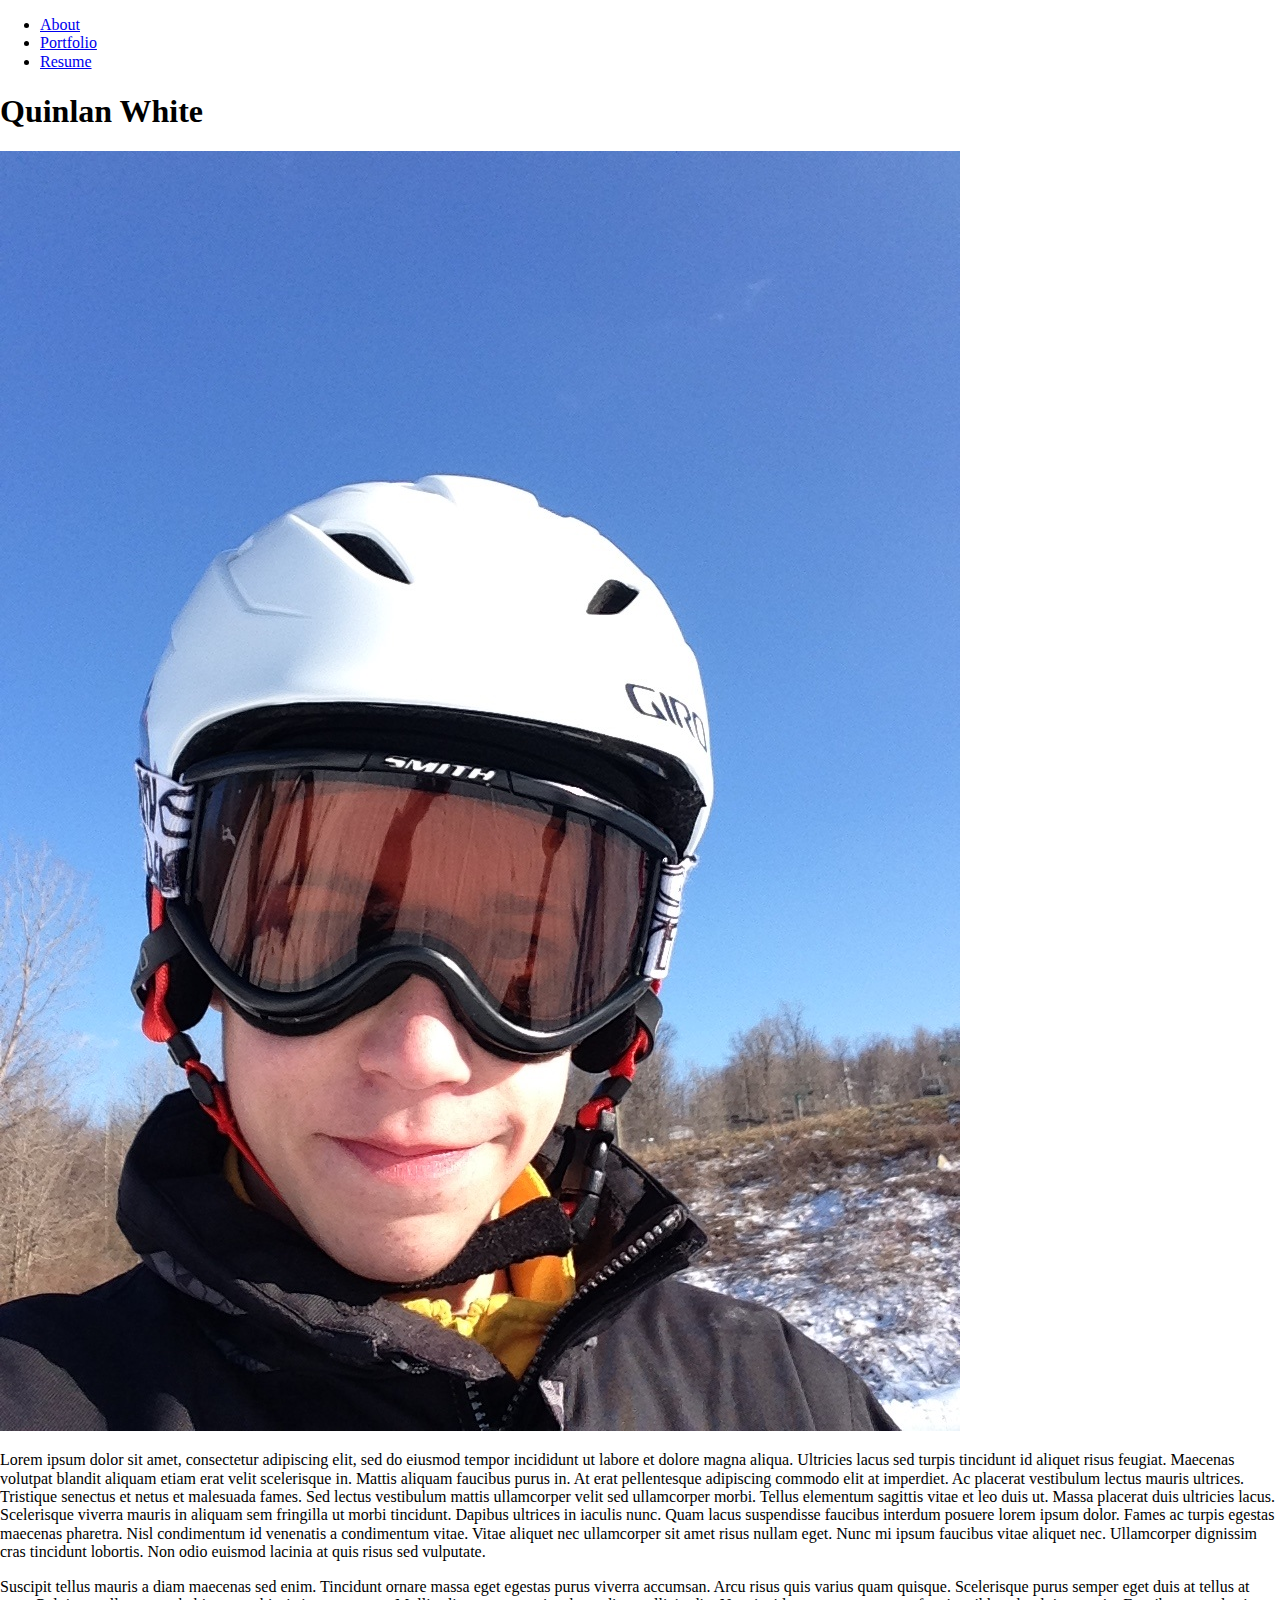
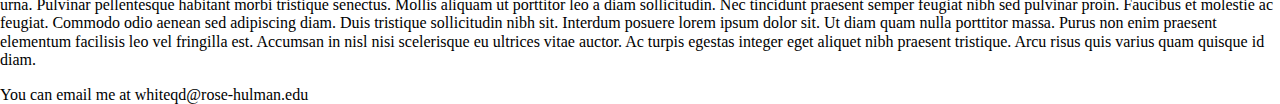
==== index.html @ d2676054 "Basic mark up about page" ====
<!DOCTYPE html>
<html lang = "en">
    <head>
        <meta charset="utf-8" />
        <meta name = "viewport" content="width=device-width, initial-scale=1" />
        <title>Portfolio</title>
        <link rel="stylesheet" href="styles/normalize.css" />
        <link rel="stylesheet" href="styles/main.css" />
        <link rel="icon" href="images/favicon.png" />
    </head>
    <body id="About">
        <nav>
            <ul>
                <li><a href="index.html">About</a></li>
                <li><a href="portfolio.html">Portfolio</a></li>
                <li><a href="resume.html">Resume</a></li>
            </ul>
        </nav>
        <main>
            <h1>Quinlan White</h1>
            <img src="images/avatar.png" />
            <p>
                Lorem ipsum dolor sit amet, consectetur adipiscing elit, sed do eiusmod tempor incididunt ut labore et dolore magna aliqua. Ultricies lacus sed turpis tincidunt id aliquet risus feugiat. Maecenas volutpat blandit aliquam etiam erat velit scelerisque in. Mattis aliquam faucibus purus in. At erat pellentesque adipiscing commodo elit at imperdiet. Ac placerat vestibulum lectus mauris ultrices. Tristique senectus et netus et malesuada fames. Sed lectus vestibulum mattis ullamcorper velit sed ullamcorper morbi. Tellus elementum sagittis vitae et leo duis ut. Massa placerat duis ultricies lacus. Scelerisque viverra mauris in aliquam sem fringilla ut morbi tincidunt. Dapibus ultrices in iaculis nunc. Quam lacus suspendisse faucibus interdum posuere lorem ipsum dolor. Fames ac turpis egestas maecenas pharetra. Nisl condimentum id venenatis a condimentum vitae. Vitae aliquet nec ullamcorper sit amet risus nullam eget. Nunc mi ipsum faucibus vitae aliquet nec. Ullamcorper dignissim cras tincidunt lobortis. Non odio euismod lacinia at quis risus sed vulputate.
            </p>
            <p>
                Suscipit tellus mauris a diam maecenas sed enim. Tincidunt ornare massa eget egestas purus viverra accumsan. Arcu risus quis varius quam quisque. Scelerisque purus semper eget duis at tellus at urna. Pulvinar pellentesque habitant morbi tristique senectus. Mollis aliquam ut porttitor leo a diam sollicitudin. Nec tincidunt praesent semper feugiat nibh sed pulvinar proin. Faucibus et molestie ac feugiat. Commodo odio aenean sed adipiscing diam. Duis tristique sollicitudin nibh sit. Interdum posuere lorem ipsum dolor sit. Ut diam quam nulla porttitor massa. Purus non enim praesent elementum facilisis leo vel fringilla est. Accumsan in nisl nisi scelerisque eu ultrices vitae auctor. Ac turpis egestas integer eget aliquet nibh praesent tristique. Arcu risus quis varius quam quisque id diam.
            </p>
        </main>
        <footer>
            You can email me at whiteqd@rose-hulman.edu
        </footer>
        <script src="scripts/main.js"></script>
    </body>
</html>
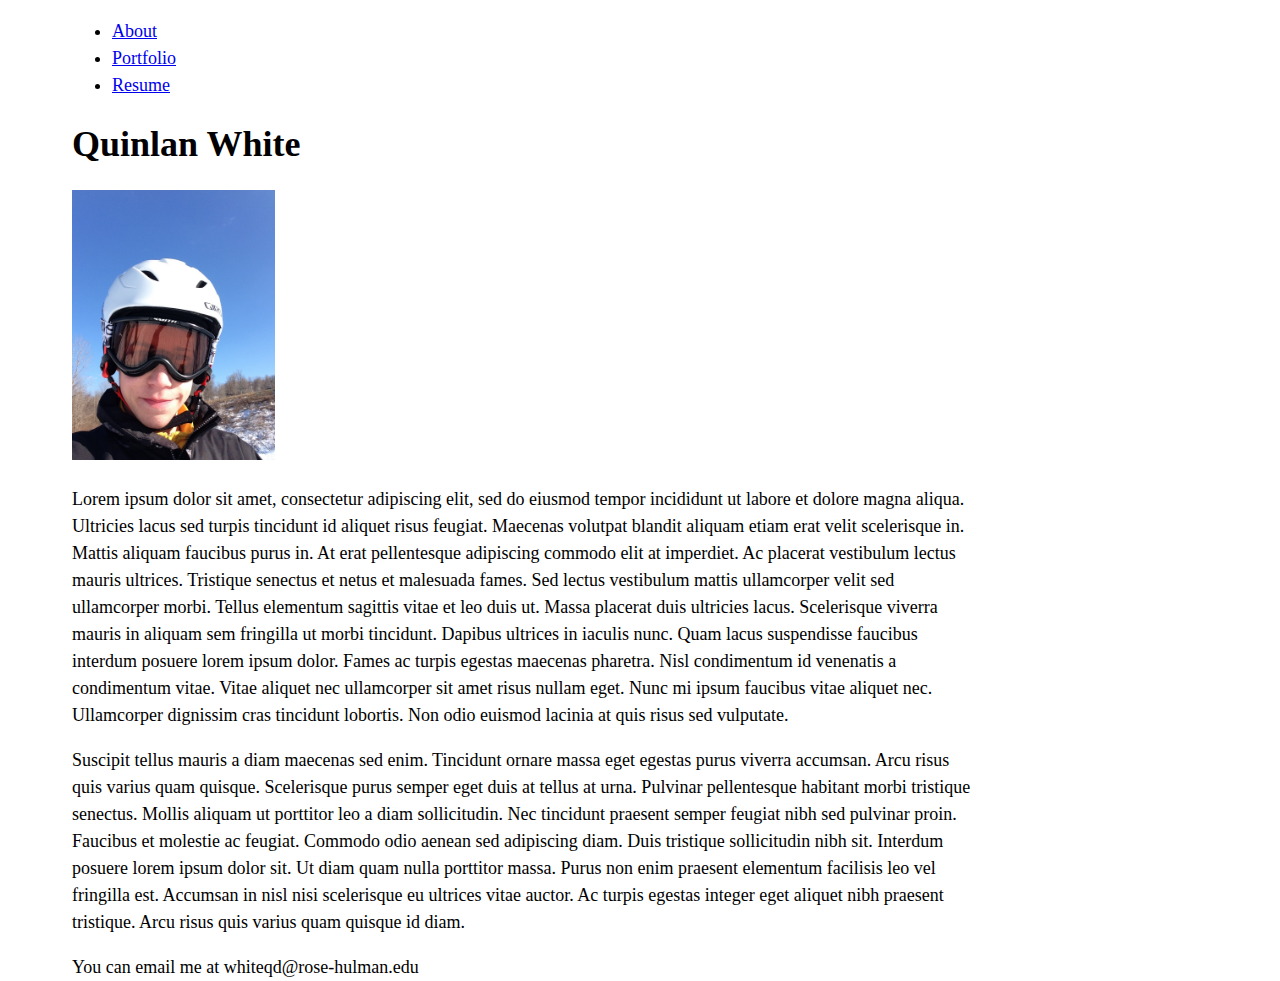
==== commit 1e492f43: "Finished Spacing" ====
--- a/index.html
+++ b/index.html
@@ -3,12 +3,12 @@
     <head>
         <meta charset="utf-8" />
         <meta name = "viewport" content="width=device-width, initial-scale=1" />
-        <title>Portfolio</title>
+        <title>About</title>
         <link rel="stylesheet" href="styles/normalize.css" />
         <link rel="stylesheet" href="styles/main.css" />
         <link rel="icon" href="images/favicon.png" />
     </head>
-    <body id="About">
+    <body id="about">
         <nav>
             <ul>
                 <li><a href="index.html">About</a></li>
@@ -18,7 +18,7 @@
         </nav>
         <main>
             <h1>Quinlan White</h1>
-            <img src="images/avatar.png" />
+            <img id = "avatarID" src="images/avatar.png" />
             <p>
                 Lorem ipsum dolor sit amet, consectetur adipiscing elit, sed do eiusmod tempor incididunt ut labore et dolore magna aliqua. Ultricies lacus sed turpis tincidunt id aliquet risus feugiat. Maecenas volutpat blandit aliquam etiam erat velit scelerisque in. Mattis aliquam faucibus purus in. At erat pellentesque adipiscing commodo elit at imperdiet. Ac placerat vestibulum lectus mauris ultrices. Tristique senectus et netus et malesuada fames. Sed lectus vestibulum mattis ullamcorper velit sed ullamcorper morbi. Tellus elementum sagittis vitae et leo duis ut. Massa placerat duis ultricies lacus. Scelerisque viverra mauris in aliquam sem fringilla ut morbi tincidunt. Dapibus ultrices in iaculis nunc. Quam lacus suspendisse faucibus interdum posuere lorem ipsum dolor. Fames ac turpis egestas maecenas pharetra. Nisl condimentum id venenatis a condimentum vitae. Vitae aliquet nec ullamcorper sit amet risus nullam eget. Nunc mi ipsum faucibus vitae aliquet nec. Ullamcorper dignissim cras tincidunt lobortis. Non odio euismod lacinia at quis risus sed vulputate.
             </p>
--- a/styles/main.css
+++ b/styles/main.css
@@ -0,0 +1,21 @@
+body{
+    padding-left: 4em;
+    font-size: 18px;
+    line-height: 1.5;
+}
+
+#about img{
+    height: 15em;
+}
+
+#portfolio img{
+    height: 25em;
+}
+
+p{
+    max-width: 50em;
+}
+
+h1, h2, h3{
+    line-height: 1.2;
+}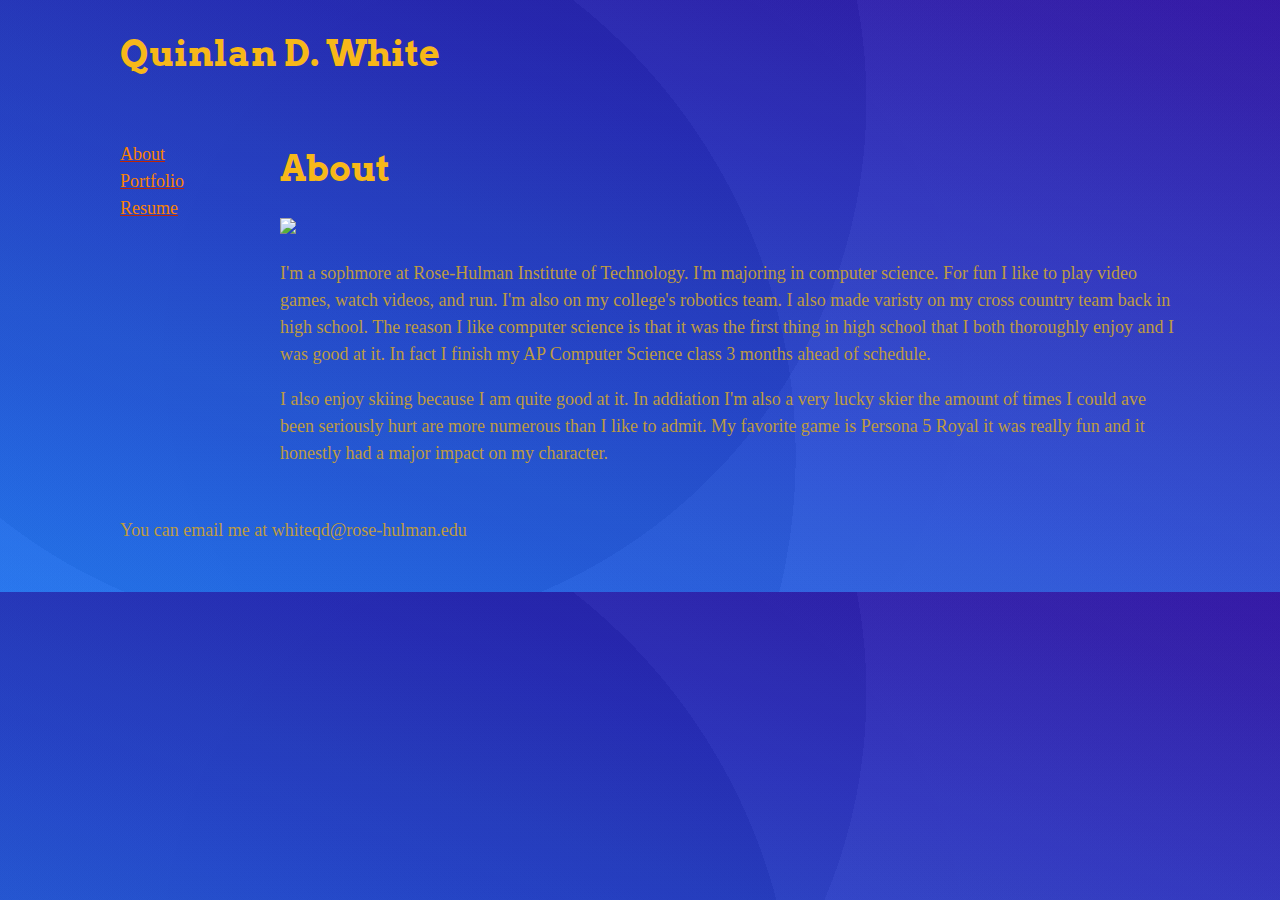
==== commit 2fff4822: "This is my website" ====
--- a/index.html
+++ b/index.html
@@ -9,21 +9,30 @@
         <link rel="icon" href="images/favicon.png" />
     </head>
     <body id="about">
+        <header>
+            <h1>Quinlan D. White</h1>
+        </header>
         <nav>
-            <ul>
+            <ul id>
                 <li><a href="index.html">About</a></li>
                 <li><a href="portfolio.html">Portfolio</a></li>
                 <li><a href="resume.html">Resume</a></li>
             </ul>
         </nav>
         <main>
-            <h1>Quinlan White</h1>
-            <img id = "avatarID" src="images/avatar.png" />
+            <h1>About</h1>
+            <img id = "avatarID" src="images/Senior Photo Stairs.jpg">
             <p>
-                Lorem ipsum dolor sit amet, consectetur adipiscing elit, sed do eiusmod tempor incididunt ut labore et dolore magna aliqua. Ultricies lacus sed turpis tincidunt id aliquet risus feugiat. Maecenas volutpat blandit aliquam etiam erat velit scelerisque in. Mattis aliquam faucibus purus in. At erat pellentesque adipiscing commodo elit at imperdiet. Ac placerat vestibulum lectus mauris ultrices. Tristique senectus et netus et malesuada fames. Sed lectus vestibulum mattis ullamcorper velit sed ullamcorper morbi. Tellus elementum sagittis vitae et leo duis ut. Massa placerat duis ultricies lacus. Scelerisque viverra mauris in aliquam sem fringilla ut morbi tincidunt. Dapibus ultrices in iaculis nunc. Quam lacus suspendisse faucibus interdum posuere lorem ipsum dolor. Fames ac turpis egestas maecenas pharetra. Nisl condimentum id venenatis a condimentum vitae. Vitae aliquet nec ullamcorper sit amet risus nullam eget. Nunc mi ipsum faucibus vitae aliquet nec. Ullamcorper dignissim cras tincidunt lobortis. Non odio euismod lacinia at quis risus sed vulputate.
+                I'm a sophmore at Rose-Hulman Institute of Technology. I'm majoring in computer science. For fun I like 
+                to play video games, watch videos, and run. I'm also on my college's robotics team. I also made 
+                varisty on my cross country team back in high school. The reason I like computer science is that it was the first
+                thing in high school that I both thoroughly enjoy and I was good at it. In fact I finish my AP Computer Science
+                class 3 months ahead of schedule.
             </p>
             <p>
-                Suscipit tellus mauris a diam maecenas sed enim. Tincidunt ornare massa eget egestas purus viverra accumsan. Arcu risus quis varius quam quisque. Scelerisque purus semper eget duis at tellus at urna. Pulvinar pellentesque habitant morbi tristique senectus. Mollis aliquam ut porttitor leo a diam sollicitudin. Nec tincidunt praesent semper feugiat nibh sed pulvinar proin. Faucibus et molestie ac feugiat. Commodo odio aenean sed adipiscing diam. Duis tristique sollicitudin nibh sit. Interdum posuere lorem ipsum dolor sit. Ut diam quam nulla porttitor massa. Purus non enim praesent elementum facilisis leo vel fringilla est. Accumsan in nisl nisi scelerisque eu ultrices vitae auctor. Ac turpis egestas integer eget aliquet nibh praesent tristique. Arcu risus quis varius quam quisque id diam.
+                I also enjoy skiing because I am quite good at it. In addiation I'm also a very lucky skier the amount of times
+                I could ave been seriously hurt are more numerous than I like to admit. My favorite game is Persona 5 Royal it was
+                really fun and it honestly had a major impact on my character.
             </p>
         </main>
         <footer>
--- a/styles/main.css
+++ b/styles/main.css
@@ -1,21 +1,153 @@
-body{
+@import url('https://fonts.googleapis.com/css2?family=Arvo&display=swap');
+
+
+:root {
+    --vertical-spacing: 2rem;
+    --horizontal-space: 3rem;
+    --bg-color: #96B2FF;
+    --body-color: #be9b41;
+    --heading-color: #F7B819;
+    --link-color: #FB8201;
+    --link-under-color:#BF2604;
+    --link-hover-color:#A6033F;
+}
+
+a {
+    color:var(--link-color);
+    text-decoration-color: var(--link-under-color);
+}
+
+a:hover{
+    color: var(--link-hover-color);
+}
+
+body {
     padding-left: 4em;
     font-size: 18px;
+    font-family: 'Times New Roman', Times, serif;
     line-height: 1.5;
+    width: auto;
+    /*background-image: */
+    /*repeating-linear-gradient(90deg, hsla(196,0%,79%,0.06) 0px, hsla(196,0%,79%,0.06) 1px,transparent 1px, transparent 96px),
+    repeating-linear-gradient(0deg, hsla(196,0%,79%,0.06) 0px, hsla(196,0%,79%,0.06) 1px,transparent 1px, transparent 96px),
+    repeating-linear-gradient(0deg, hsla(196,0%,79%,0.09) 0px, hsla(196,0%,79%,0.09) 1px,transparent 1px, transparent 12px),
+    repeating-linear-gradient(90deg, hsla(196,0%,79%,0.09) 0px, hsla(196,0%,79%,0.09) 1px,transparent 1px, transparent 12px),
+    linear-gradient(90deg, rgb(255,255,255),rgb(255,255,255));*/
+    background-image: 
+    radial-gradient(circle at 17% 77%, rgba(17, 17, 17,0.04) 0%, rgba(17, 17, 17,0.04) 50%,rgba(197, 197, 197,0.04) 50%, rgba(197, 197, 197,0.04) 100%),
+    radial-gradient(circle at 26% 17%, rgba(64, 64, 64,0.04) 0%, rgba(64, 64, 64,0.04) 50%,rgba(244, 244, 244,0.04) 50%, rgba(244, 244, 244,0.04) 100%),
+    radial-gradient(circle at 44% 60%, rgba(177, 177, 177,0.04) 0%, rgba(177, 177, 177,0.04) 50%,rgba(187, 187, 187,0.04) 50%, rgba(187, 187, 187,0.04) 100%),
+    linear-gradient(19deg, rgb(28, 117, 250),rgb(34, 2, 159));
+    color: var(--body-color);
 }
 
-#about img{
-    height: 15em;
+body > * {
+    padding-left: var(--horizontal-space);
+    padding-right: var(--horizontal-space);
 }
 
-#portfolio img{
-    height: 25em;
+#about h1, #about h2, #portfolio h1, #portfolio h2{
+    font-family: 'Arvo', serif;
+}
+
+#about img {
+    height: 8em;
+}
+
+body#portfolio ul#portfolioItems {
+    display: flex;
+    flex-wrap: wrap;
+    flex: 1;
+    list-style-type: none;
+}
+
+body#portfolio ul#portfolioItems li{
+    flex-basis: 48%;
+    padding-right: 2%;
+}
+
+body#portfolio ul#portfolioItems li img{
+    max-width: 100%;
 }
 
 p{
     max-width: 50em;
+    font-family: "Roboto" serif;
 }
 
 h1, h2, h3{
     line-height: 1.2;
-}+    color: var(--heading-color);
+}
+
+body{
+    display: grid;
+    grid-template-areas: "head head"
+                         "nav nav"
+                         "main main"
+                         "foot foot";
+    grid-template-columns: auto 4fr;
+    grid-template-rows: auto auto 1fr auto;
+}
+
+body > header{
+    grid-area: head;
+}
+
+body > nav{
+    grid-area: nav;
+}
+
+body > nav ul {
+    list-style-type: none;
+    padding: 0;
+}
+
+body > main{
+    grid-area: main;
+}
+
+body > footer{
+    grid-area: foot;
+}
+
+header, footer{
+    padding-top: var(--vertical-spacing);
+    padding-bottom: var(--horizontal-space);
+}
+
+header h1, footer h1{
+    margin: 0;
+}
+
+div {
+    padding-left: 3rem;
+}
+
+#buttonPad {
+    padding-left: 0rem;
+    display: flex;
+    flex-direction: column;
+    justify-content: space-evenly;
+    position: sticky;
+    top: 50px;
+}
+
+button {
+    background-color: gold;
+    border-radius: 0.5em;
+    color: var(--link-color);
+    padding: 5px;
+    margin: 10px 0px;
+}
+
+@media screen and (min-width: 25em){
+    body {
+        display: grid;
+        grid-template-areas: "head head"
+                         "nav main"
+                         "foot foot";
+        grid-template-columns: auto 4fr;
+        grid-template-rows: auto 1fr auto;
+    }
+} 